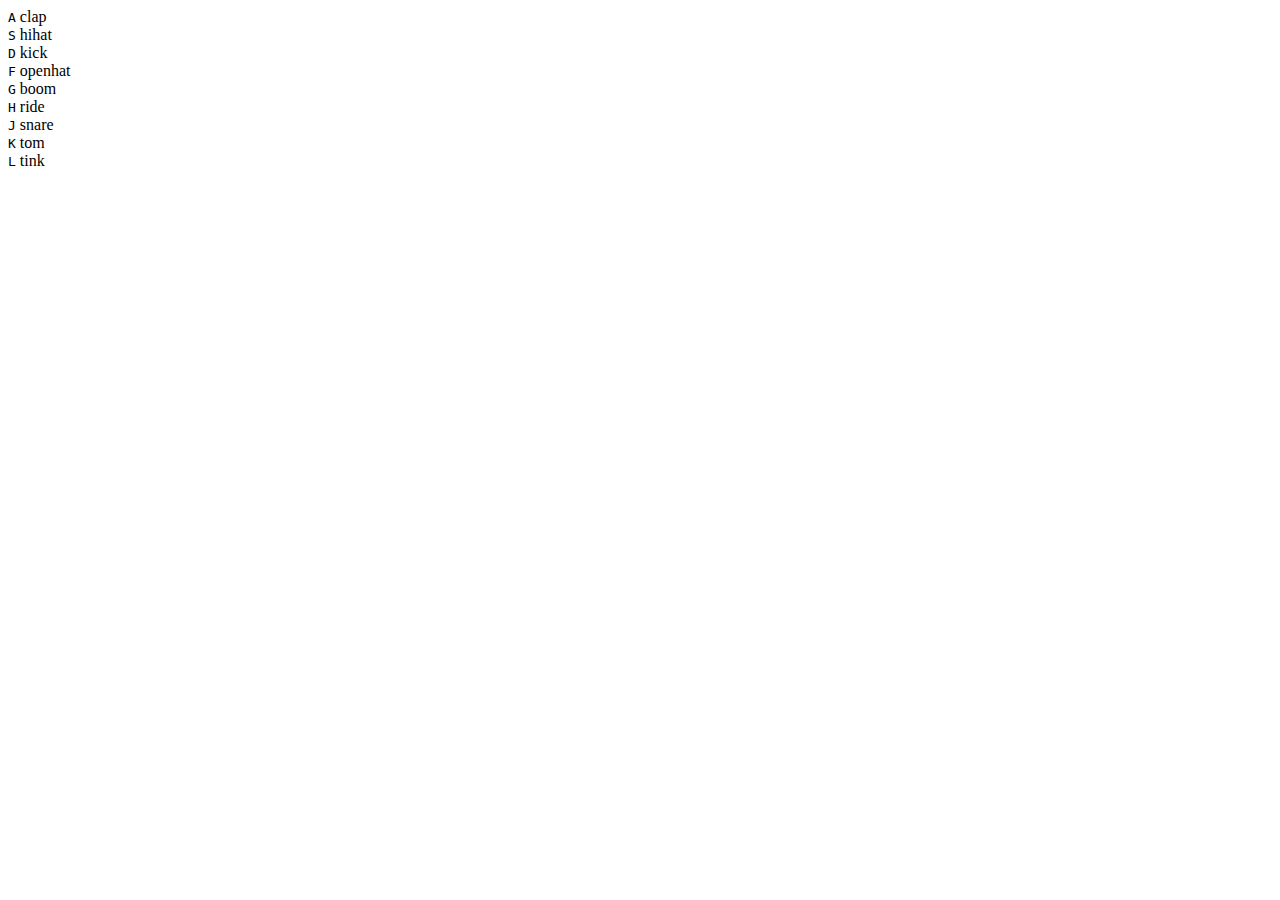
==== 01 - JavaScript Drum Kit/index.html @ 047dfe04 "Added keydown functionality" ====
<!DOCTYPE html>
<html lang="en">
<head>
  <meta charset="UTF-8">
  <title>JS Drum Kit</title>
  <link rel="stylesheet" href="style.css">
</head>
<body>


  <div class="keys">
    <div data-key="65" class="key">
      <kbd>A</kbd>
      <span class="sound">clap</span>
    </div>
    <div data-key="83" class="key">
      <kbd>S</kbd>
      <span class="sound">hihat</span>
    </div>
    <div data-key="68" class="key">
      <kbd>D</kbd>
      <span class="sound">kick</span>
    </div>
    <div data-key="70" class="key">
      <kbd>F</kbd>
      <span class="sound">openhat</span>
    </div>
    <div data-key="71" class="key">
      <kbd>G</kbd>
      <span class="sound">boom</span>
    </div>
    <div data-key="72" class="key">
      <kbd>H</kbd>
      <span class="sound">ride</span>
    </div>
    <div data-key="74" class="key">
      <kbd>J</kbd>
      <span class="sound">snare</span>
    </div>
    <div data-key="75" class="key">
      <kbd>K</kbd>
      <span class="sound">tom</span>
    </div>
    <div data-key="76" class="key">
      <kbd>L</kbd>
      <span class="sound">tink</span>
    </div>
  </div>

  <audio data-key="65" src="sounds/clap.wav"></audio>
  <audio data-key="83" src="sounds/hihat.wav"></audio>
  <audio data-key="68" src="sounds/kick.wav"></audio>
  <audio data-key="70" src="sounds/openhat.wav"></audio>
  <audio data-key="71" src="sounds/boom.wav"></audio>
  <audio data-key="72" src="sounds/ride.wav"></audio>
  <audio data-key="74" src="sounds/snare.wav"></audio>
  <audio data-key="75" src="sounds/tom.wav"></audio>
  <audio data-key="76" src="sounds/tink.wav"></audio>

<script>
  window.addEventListener('keydown', function (e) {
    const audio = document.querySelector(`audio[data-key="${e.keyCode}"]`);
    console.log(audio);
  });
</script>


</body>
</html>
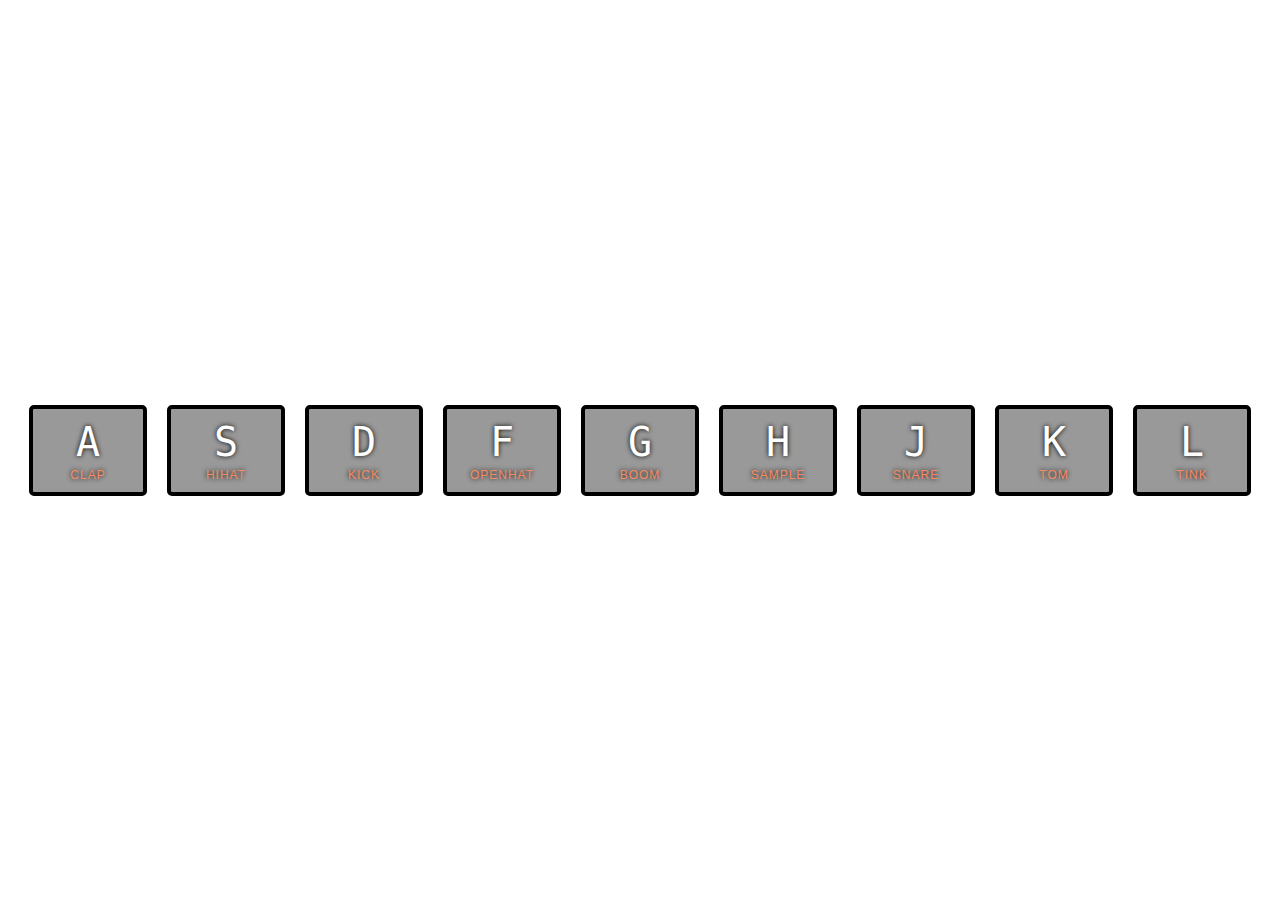
==== commit 4fbd2d1d: "Fully completed" ====
--- a/01 - JavaScript Drum Kit/index.html
+++ b/01 - JavaScript Drum Kit/index.html
@@ -2,7 +2,7 @@
 <html lang="en">
 <head>
   <meta charset="UTF-8">
-  <title>JS Drum Kit</title>
+  <title>Kanye Drum Kit</title>
   <link rel="stylesheet" href="style.css">
 </head>
 <body>
@@ -31,7 +31,7 @@
     </div>
     <div data-key="72" class="key">
       <kbd>H</kbd>
-      <span class="sound">ride</span>
+      <span class="sound">sample</span>
     </div>
     <div data-key="74" class="key">
       <kbd>J</kbd>
@@ -52,16 +52,33 @@
   <audio data-key="68" src="sounds/kick.wav"></audio>
   <audio data-key="70" src="sounds/openhat.wav"></audio>
   <audio data-key="71" src="sounds/boom.wav"></audio>
-  <audio data-key="72" src="sounds/ride.wav"></audio>
+  <audio data-key="72" src="sounds/sample.wav"></audio>
   <audio data-key="74" src="sounds/snare.wav"></audio>
   <audio data-key="75" src="sounds/tom.wav"></audio>
   <audio data-key="76" src="sounds/tink.wav"></audio>
 
 <script>
-  window.addEventListener('keydown', function (e) {
+
+  function playSound(e) {
     const audio = document.querySelector(`audio[data-key="${e.keyCode}"]`);
-    console.log(audio);
-  });
+    const key = document.querySelector(`.key[data-key="${e.keyCode}"]`);
+    if(!audio) return;
+    audio.currentTime = 0;
+    audio.play();
+    key.classList.add('playing');
+  }
+
+  function removeTransition(e) {
+    if(e.propertyName !== 'transform') return;
+    this.classList.remove('playing');
+  }
+
+  const keys = document.querySelectorAll('.key');
+  keys.forEach(key => key.addEventListener('transitionend', removeTransition));
+
+  window.addEventListener('keydown', playSound);
+
+
 </script>
 
 
--- a/01 - JavaScript Drum Kit/style.css
+++ b/01 - JavaScript Drum Kit/style.css
@@ -0,0 +1,50 @@
+html {
+  font-size: 10px;
+  background: url(https://i.imgur.com/8tSWKDe.jpg?1) bottom center;
+  background-size: cover;
+}
+body,html {
+  margin: 0;
+  padding: 0;
+  font-family: sans-serif;
+}
+
+.keys {
+  display: flex;
+  flex: 1;
+  min-height: 100vh;
+  align-items: center;
+  justify-content: center;
+}
+
+.key {
+  border: .4rem solid black;
+  border-radius: .5rem;
+  margin: 1rem;
+  font-size: 1.5rem;
+  padding: 1rem .5rem;
+  transition: all .07s ease;
+  width: 10rem;
+  text-align: center;
+  color: white;
+  background: rgba(0,0,0,0.4);
+  text-shadow: 0 0 .5rem black;
+}
+
+.playing {
+  transform: scale(1.1);
+  border-color: #F68A60;
+  box-shadow: 0 0 1rem #F68A60;
+}
+
+kbd {
+  display: block;
+  font-size: 4rem;
+}
+
+.sound {
+  font-size: 1.2rem;
+  text-transform: uppercase;
+  letter-spacing: .1rem;
+  color: #F68A60;
+}
